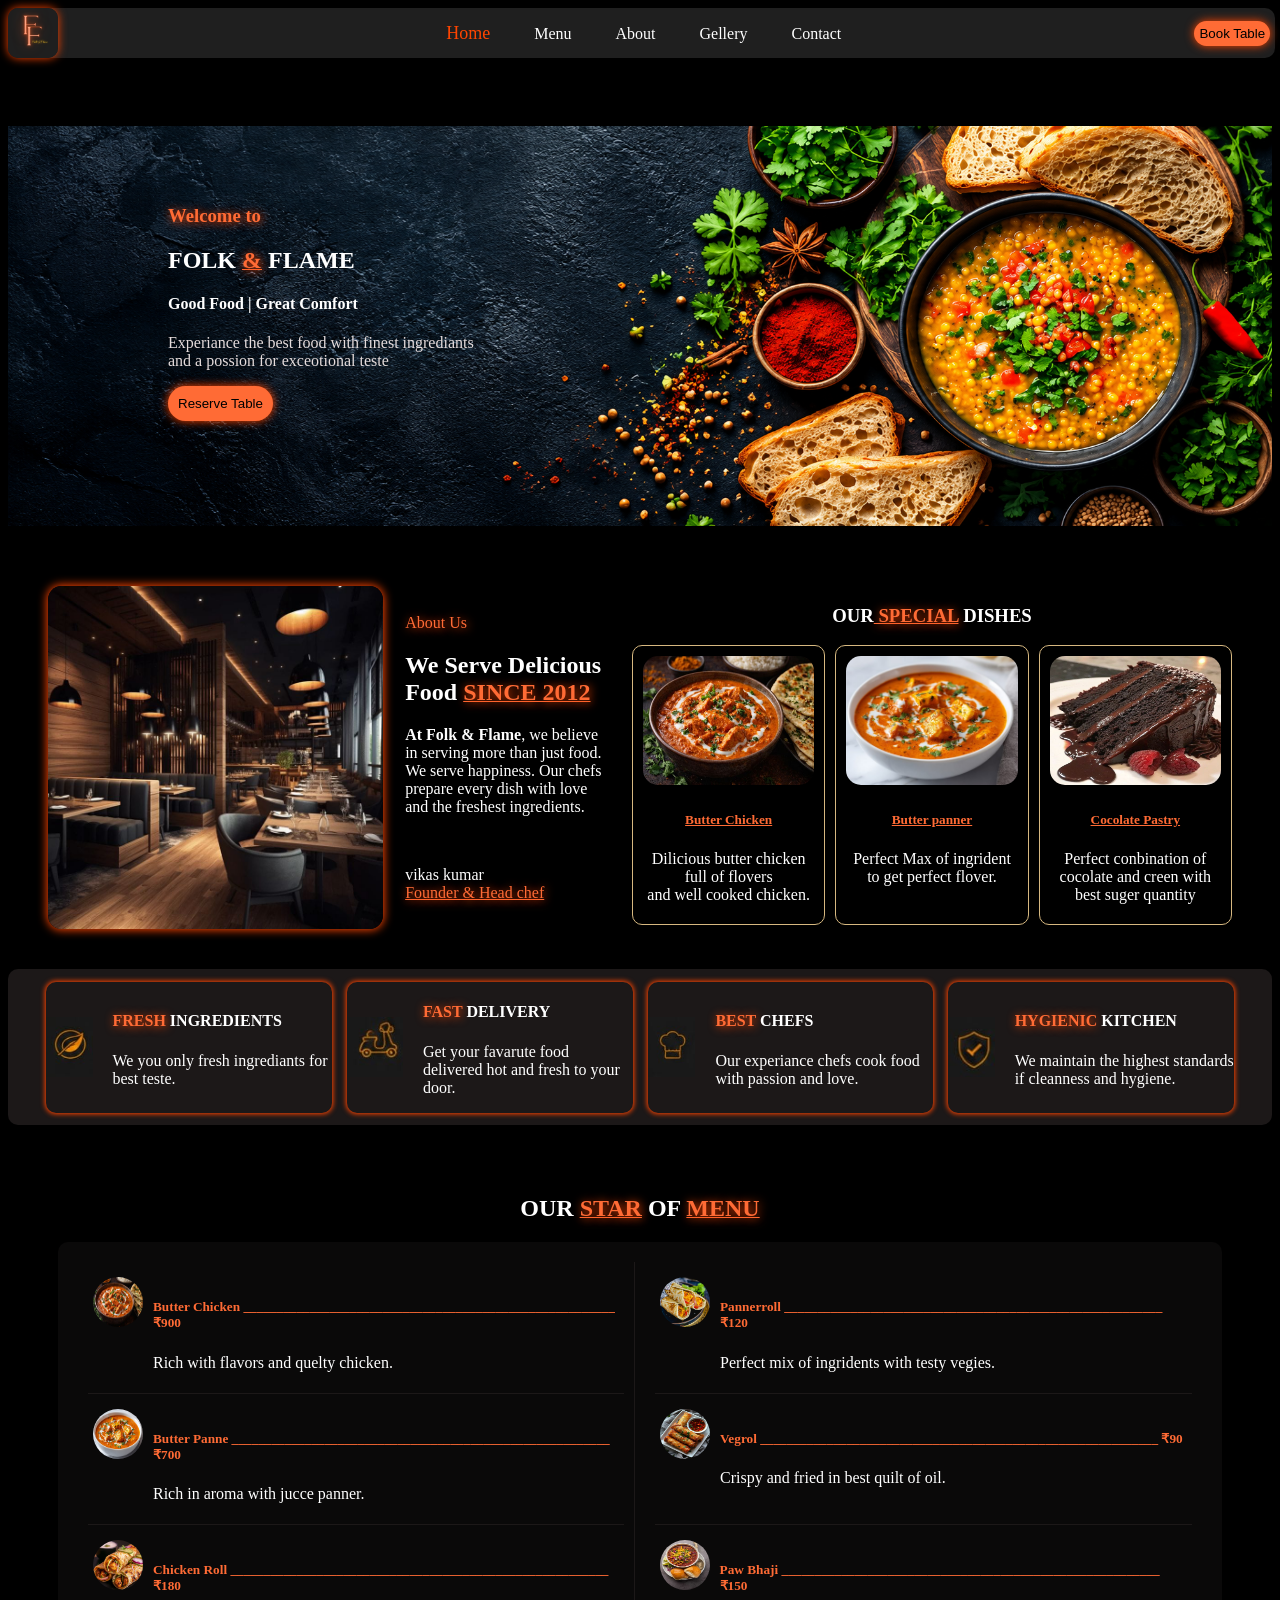
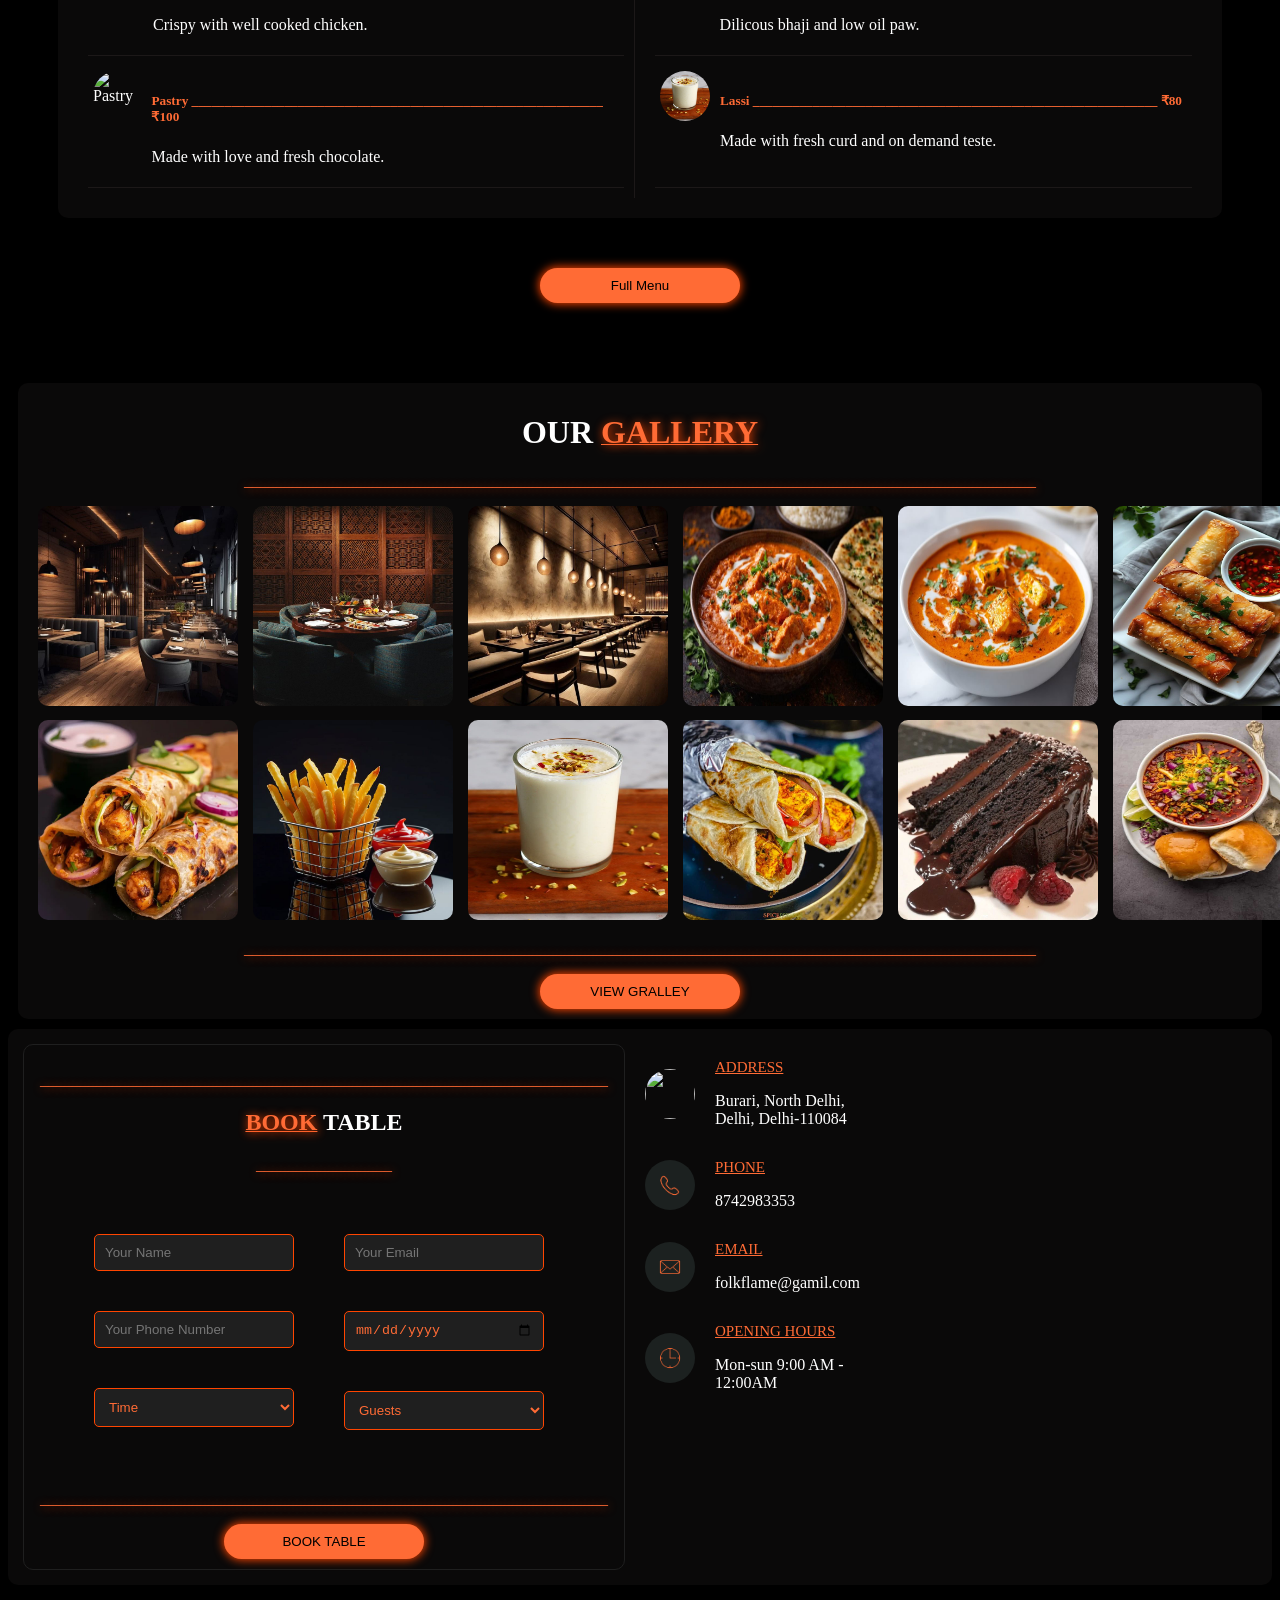
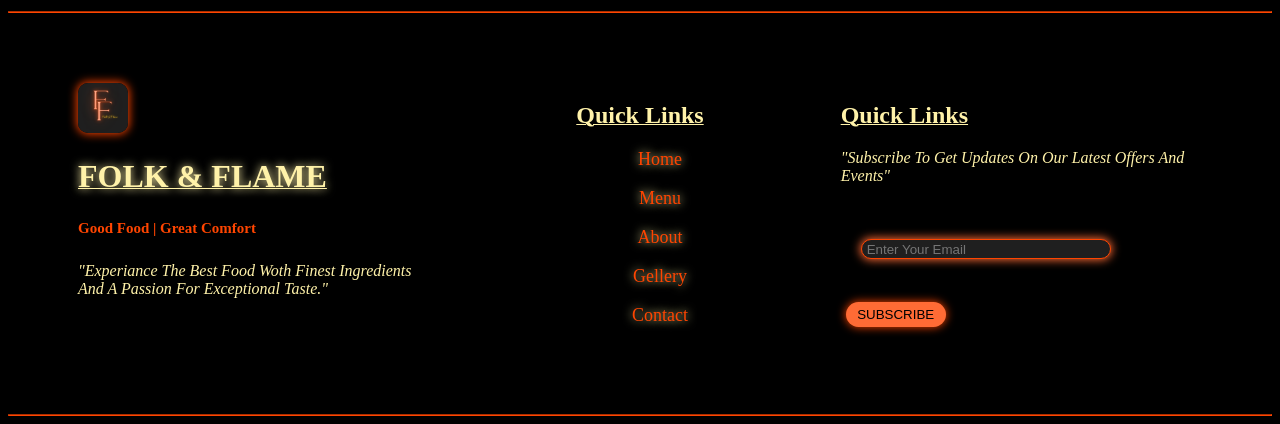
==== index.html @ dd52afdf "Add files via upload" ====
<!doctype html>
<html>
  <head>
    <title>Folk & Flame</title>
    <link rel="icon" href="restlogo.png" />
    <link rel="stylesheet" href="index.css" />
    <meta name="viewport" content="width=device-width, instial-scale=0=1.0" />
  </head>

  <body>
    <!----------------------------------------------------------------header-------------------------------------->
    <header>
      <img src="restlogo.png" alt="restlogo" />

      <nav>
        <a href="index.html" class="home">Home</a>
        <a href="#menu">Menu</a>
        <a href="about.html">About</a>
        <a href="#gellery">Gellery</a>
        <a href="contact.html">Contact</a>
      </nav>

      <a href="contact.html"><button class="headerbtn">Book Table</button></a>
    </header>
    <!------------------------------------------------------------header end----------------------------------------->
    <br />
    <!------------------------------------------------------------banner--------------------------------------------->
    <div class="banner">
      <section id="data">
        <h3 id="line">Welcome to</h3>
        <h1>FOLK <span id="h1">&</span> FLAME</h1>
        <h4>Good Food | Great Comfort</h4>
        <p style="color: rgb(229, 220, 220)">
          Experiance the best food with finest ingrediants <br />and a possion
          for exceotional teste
        </p>

        <a href="contact.html"
          ><button class="sitebtn">Reserve Table</button></a
        >
      </section>
    </div>
    <!-----------------------inline style used in (h3,h1,p)-----banner end--------------------------------------------->

    <!--------------------------------------------------about---------------------------------------------------------->
    <div class="container1">
      <div class="img">
        <img src="restimg.jpeg" alt="resturent image" />
      </div>

      <div class="about">
        <p id="line">About Us</p>
        <h2>
          We Serve Delicious <br />
          Food <span id="h2">SINCE 2012</span>
        </h2>
        <p>
          <b>At Folk & Flame</b>, we believe in serving more than just food. We
          serve happiness. Our chefs prepare every dish with love and the
          freshest ingredients.
        </p>
        <br />

        <p>vikas kumar <br /><span id="h3"> Founder & Head chef</span></p>
      </div>

      <div class="dish0">
        <center>
          <h3>OUR<span id="h3"> SPECIAL</span> DISHES</h3>
        </center>

        <div class="dish">
          <section id="dish">
            <img src="btchicken.jpeg" alt="chicken" />
            <h5><u>Butter Chicken</u></h5>
            <p>
              Dilicious butter chicken full of flovers <br />
              and well cooked chicken.
            </p>
          </section>

          <section id="dish">
            <img src="btpanner.jpeg" alt="panner" />
            <h5><u>Butter panner</u></h5>
            <p>Perfect Max of ingrident to get perfect flover.</p>
          </section>

          <section id="dish">
            <img src="pastry.jpg.jpeg" alt="pastry" />
            <h5><u>Cocolate Pastry</u></h5>
            <p>
              Perfect conbination of cocolate and creen with best suger quantity
            </p>
          </section>
        </div>
      </div>
    </div>
    <!------------------------------------------------------------------about end ----------------------->

    <!----------------------------------------------marketing ---------------------------------------->

    <div class="instant">
      <div class="fresh">
        <img src="fresh.jpeg" alt="fresh ingerdiants" />
        <section id="freshimg">
          <h4><span id="h4">FRESH</span> INGREDIENTS</h4>
          <p>We you only fresh ingrediants for best teste.</p>
        </section>
      </div>

      <div class="fast">
        <img src="fast delivery.jpeg" alt="fast deliver" />
        <section id="fastimg">
          <h4><span id="h4">FAST</span> DELIVERY</h4>
          <p>Get your favarute food delivered hot and fresh to your door.</p>
        </section>
      </div>

      <div class="best">
        <img src="bestchefs.jpeg" alt="best chefs" />
        <section id="bestimg">
          <h4><span id="h4">BEST</span> CHEFS</h4>
          <p>Our experiance chefs cook food with passion and love.</p>
        </section>
      </div>

      <div class="hygien">
        <img src="hygien.jpeg" alt="hygien" />
        <section id="hygien">
          <h4><span id="h4">HYGIENIC</span> KITCHEN</h4>
          <p>We maintain the highest standards if cleanness and hygiene.</p>
        </section>
      </div>
    </div>
    <!-----------------------------inline style(h4)------marketing end---------------------------->

    <!----------------------------------------------menu-------------------------------------------->
    <center>
      <h2 id="menu">
        OUR <span id="h2">STAR</span> OF <span id="h2">MENU</span>
      </h2>
    </center>
    <div class="menu">
      <div class="menu1">
        <div class="card1">
          <img src="btchicken.jpeg" alt="butter chicken" />
          <section id="chickenimg">
            <h5>
              Butter Chicken
              ________________________________________________________
              &#8377;900
            </h5>
            <p>Rich with flavors and quelty chicken.</p>
          </section>
        </div>

        <div class="card1">
          <img src="btpanner.jpeg" alt="butter panner" />
          <section id="pannerimg">
            <h5>
              Butter Panne
              _________________________________________________________
              &#8377;700
            </h5>
            <p>Rich in aroma with jucce panner.</p>
          </section>
        </div>

        <div class="card1">
          <img src="chickenroll.jpeg" alt="Chicken Roll" />
          <section id="rollimg">
            <h5>
              Chicken Roll
              _________________________________________________________
              &#8377;180
            </h5>
            <p>Crispy with well cooked chicken.</p>
          </section>
        </div>

        <div class="card1">
          <img src="pastry.jpg" alt="Pastry" />
          <section id="pastryimg">
            <h5>
              Pastry
              ______________________________________________________________
              &#8377;100
            </h5>
            <p>Made with love and fresh chocolate.</p>
          </section>
        </div>
      </div>

      <div class="menu2">
        <div class="card1">
          <img src="pannerroll.jpeg" alt="panner" />
          <section id="pannerrollimg">
            <h5>
              Pannerroll
              _________________________________________________________
              &#8377;120
            </h5>
            <p>Perfect mix of ingridents with testy vegies.</p>
          </section>
        </div>

        <div class="card1">
          <img src="vegroll.jpeg" alt="vegroll" />
          <section id="regrollimg">
            <h5>
              Vegrol
              ____________________________________________________________
              &#8377;90
            </h5>
            <p>Crispy and fried in best quilt of oil.</p>
          </section>
        </div>

        <div class="card1">
          <img src="paw (1).jpeg" alt="paaw" />
          <section id="pawimg">
            <h5>
              Paw Bhaji
              _________________________________________________________
              &#8377;150
            </h5>
            <p>Dilicous bhaji and low oil paw.</p>
          </section>
        </div>

        <div class="card1">
          <img src="lassi.jpeg" alt="lassi" />
          <section id="lassiimg">
            <h5>
              Lassi
              _____________________________________________________________
              &#8377;80
            </h5>
            <p>Made with fresh curd and on demand teste.</p>
          </section>
        </div>
      </div>
    </div>
    <center>
      <button class="menubtn">Full Menu</button>
    </center>

    <!------------------------------------inline css (h2)-----------menu end-------------------------------------->

    <!-----------------------------------------------------------gallery------------------------------------------>

    <div class="gallery" id="gellery">
      <center>
        <h1>OUR <span id="h1">GALLERY</span></h1>
        <p id="line">
          ___________________________________________________________________________________________________
        </p>
      </center>

      <div class="gallery1">
        <div class="item">
          <img src="restimg.jpeg" alt="" />
        </div>

        <div class="item">
          <img src="rest2.jpeg" alt="" />
        </div>

        <div class="item">
          <img src="rest3.jpeg" alt="" />
        </div>

        <div class="item">
          <img src="btchicken.jpeg" alt="" />
        </div>

        <div class="item">
          <img src="btpanner.jpeg" alt="" />
        </div>

        <div class="item">
          <img src="vegroll.jpeg" alt="" />
        </div>
      </div>

      <div class="gallery2">
        <div class="item">
          <img src="chickenroll.jpeg" alt="" />
        </div>

        <div class="item">
          <img src="fries.jpeg" alt="" />
        </div>

        <div class="item">
          <img src="lassi.jpeg" alt="" />
        </div>

        <div class="item">
          <img src="pannerroll.jpeg" alt="" />
        </div>

        <div class="item">
          <img src="pastry.jpg.jpeg" alt="" />
        </div>

        <div class="item">
          <img src="paw (1).jpeg" alt="" />
        </div>
      </div>

      <center>
        <p id="line">
          ___________________________________________________________________________________________________
        </p>
        <button class="menubtn">VIEW GRALLEY</button>
      </center>
    </div>

    <!----------------------------------------------------------------------------gallery------------------------------------------------->

    <!-----------------------------------------------------------------------contact------------------------------------------------------>
    <div class="contactus">
      <div class="tabletext">
        <center>
          <p id="line">
            _______________________________________________________________________
          </p>
          <h2><span id="h2">BOOK</span> TABLE</h2>
          <p id="line">_________________</p>
        </center>

        <div class="table">
          <section id="table1">
            <form id="form1">
              <input type="text" placeholder="Your Name" /><br />
              <input type="number" placeholder="Your Phone Number" /><br />
              <select name="time" id="time">
                <option value="time" selected disabled>Time</option>
                <option value="9:00PM - 12:00PM">9:00PM - 12:00PM</option>
                <option value="12:00PM - 3:00PM">12:00PM - 3:00PM</option>
                <option value="3:00PM - 6:00PM">3:00PM - 6:00PM</option>
                <option value="6:00PM - 9:00PM">6:00PM - 9:00PM</option>
                <option value="9:00PM - 12:00AM">9:00PM - 12:00AM</option>
              </select>
            </form>
          </section>

          <section id="table1">
            <form id="form1">
              <input type="email" placeholder="Your Email" />
              <input type="date" placeholder="Date" />
              <select name="guests" id="guest">
                <option value="guest" selected disabled>Guests</option>
                <option value="1">1</option>
                <option value="2">2</option>
                <option value="3">3</option>
                <option value="4">4</option>
                <option value="+4">+4</option>
              </select>
            </form>
          </section>
          <br />
        </div>

        <center>
          <p id="line">
            _______________________________________________________________________
          </p>
          <button class="menubtn" type="submit">BOOK TABLE</button>
        </center>
      </div>

      <div class="info">
        <div class="address">
          <img src="location.png" alt="" />
          <section id="info1">
            <p id="infohead">ADDRESS</p>
            <p>Burari, North Delhi, Delhi, Delhi-110084</p>
          </section>
        </div>

        <div class="address">
          <img src="phone.png" alt="" />
          <section id="info1">
            <p id="infohead">PHONE</p>
            <p>8742983353</p>
          </section>
        </div>

        <div class="address">
          <img src="email.png" alt="" />
          <section id="info1">
            <p id="infohead">EMAIL</p>
            <p>folkflame@gamil.com</p>
          </section>
        </div>

        <div class="address">
          <img src="time.png" alt="" />
          <section id="info1">
            <p id="infohead">OPENING HOURS</p>
            <p>Mon-sun 9:00 AM - 12:00AM</p>
          </section>
        </div>
      </div>

      <div class="location">
        <iframe
          src="https://www.google.com/maps/embed?pb=!1m10!1m8!1m3!1d1748.803323670538!2d77.1906466!3d28.761159!3m2!1i1024!2i768!4f13.1!5e0!3m2!1sen!2sin!4v1783976717870!5m2!1sen!2sin"
          width="600"
          height="450"
          style="border: 0"
          allowfullscreen=""
          loading="lazy"
          referrerpolicy="strict-origin-when-cross-origin"
        >
        </iframe>
      </div>
    </div>
    <br />
    <hr id="line" />

    <div class="footer">
      <div class="footerbox">
        <img src="restlogo.png" alt="" />
        <h1>folk & flame</h1>
        <h5>Good Food | Great Comfort</h5>
        <p>
          "experiance the best food woth finest ingredients and a passion for
          exceptional taste."
        </p>
      </div>
      <div class="footercentre">
        <h2>quick links</h2>
        <nav>
          <a href="resthome.html" class="fhome">Home</a><br /><br />
          <a href="#menu">Menu</a><br /><br />
          <a href="about.html">About</a><br /><br />
          <a href="#gellery">Gellery</a><br /><br />
          <a href="contact.html">Contact</a><br /><br />
        </nav>
      </div>

      <div class="footerbox">
        <h2>quick links</h2>
        <p>"Subscribe to get updates on our latest offers and events"</p>
        <br />
        <input type="email" placeholder="enter your email" /><br /><br />
        <button type="submit">subscribe</button>
      </div>
    </div>
    <hr id="line" />
  </body>
</html>
---- index.css ----
* {
  box-sizing: border-box;
}

body {
  background-color: black;
  color: wheat;
}

/*=====================================================================================================
     HEADER
     ======================================================================================================*/
header {
  background-color: #1f1f1f;
  display: flex;
  gap: 10px;
  justify-content: space-between;
  align-items: center;
  position: fixed;
  width: 99%;
  border-radius: 10px;
}
header img {
  width: 50px;
  height: 50px;
  border-radius: 10px;
  box-shadow: 0px 0px 10px orangered;
}
nav a {
  color: white;
  text-decoration: none;
  margin-left: 40px;
}
.home {
  color: orangered;
  font-size: 18px;
}
nav a:hover {
  color: #ff6b35;
  text-decoration: underline;
}
.headerbtn {
  background-color: #ff6b35;
  margin: 5px;
  padding: 5px;
  border-radius: 40px;
  border: none;
  box-shadow: 0px 0px 10px orangered;
  transition-property: all;
  transition-duration: 0.5s;
}

.headerbtn:hover {
  background-color: #ff8e65;
  scale: 1.05;
}

/*=====================================================================================================
     BANNER
     ======================================================================================================*/
.banner {
  background-image: url(banneredit.png);
  background-size: cover;
  background-position: center;
  background-repeat: no-repeat;

  background-color: black;
  height: 400px;
}
#data {
  margin: 100px;
  padding: 60px;
}
.sitebtn {
  background-color: #ff6b35;
  border-radius: 20px;
  padding: 10px;
  border: none;
  box-shadow: 0px 0px 10px orangered;
  transition-property: all;
  transition-duration: 0.5s;
}
.sitebtn:hover {
  background-color: #ff8e65;
  text-decoration-line: underline;
  scale: 1.05;
}

/*=====================================================================================================
     ABOUT
     ======================================================================================================*/
.container1 {
  display: flex;
  gap: 10px;
  padding: 20px;
  margin: 20px;
  margin-top: 40px;
}
.img img {
  height: 100%;
  width: 100%;
  border-radius: 4%;
  box-shadow: 0px 0px 10px 1px orangered;
}

.dish {
  display: flex;
  gap: 10px;
}
#dish {
  border-radius: 10px;
  width: 280px;
  height: 280px;
  border: 1px solid rgb(214, 184, 128);
  padding: 10px;
  text-align: center;
  transition-property: all;
  transition-duration: 0.5s;
}
#dish:hover {
  scale: 1.05;
  box-shadow: 0px 0px 10px 5px orangered;
  cursor: pointer;
}
#dish img {
  width: 100%;
  height: 50%;
  border-radius: 15px;
}
.about {
  width: 40%;
  height: 40%;
  padding: 1%;
}
.dish0 {
  width: 600px;
}

/*=====================================================================================================
     FACTS
     ======================================================================================================*/
.instant {
  display: grid;
  grid-template-columns: repeat(4, 1fr);
  gap: 15px;

  background-color: #1c1818;
  padding: 1%;
  padding-left: 3%;
  padding-right: 3%;
  border-radius: 10px;
}
.instant img {
  width: 60px;
  height: 60px;
}
.fresh,
.fast,
.best,
.hygien {
  display: flex;
  gap: 20px;
  align-items: center;
  box-shadow: 0px 0px 5px 1px orangered;
  border-radius: 10px;
  transition-property: all;
  transition-duration: 0.5s;
}

.fresh:hover {
  box-shadow: 0px 0px 5px 1px rgb(255, 30, 0);
}
.fast:hover {
  box-shadow: 0px 0px 5px 1px rgb(255, 30, 0);
}
.best:hover {
  box-shadow: 0px 0px 5px 1px rgb(255, 30, 0);
}
.hygien:hover {
  box-shadow: 0px 0px 5px 1px rgb(255, 30, 0);
}

/*=====================================================================================================
     MENU
     ======================================================================================================*/
.menu {
  display: grid;
  grid-template-columns: repeat(2, 1fr);
  gap: 10px;
  background-color: rgb(10, 9, 9);

  margin: 50px;
  padding: 20px;
  border-radius: 10px;
  margin-top: 10px;
}
.menu1 {
  display: grid;
  grid-template-rows: repeat(4, 1fr);
  gap: 10px;
  border-right: 1px solid #1c1818;
  padding: 10px;
}
.menu2 {
  display: grid;
  grid-template-rows: repeat(4, 1fr);
  gap: 10px;
  padding: 10px;
}
.menu img {
  width: 50px;
  height: 50px;
  border-radius: 50%;
}
.card1 {
  display: flex;
  gap: 10px;
  border-bottom: 1px solid #1c1818;
  padding: 5px;
  transition-property: all;
  transition-duration: 0.5s;
}
.card1:hover {
  box-shadow: 0px 0px 5px 1px orangered;
  border-radius: 10px;
  transform: scale(1.02);
}

h5 {
  color: #ff6b35;
}
#menu {
  margin-top: 70px;
}
.menubtn {
  background-color: #ff6b35;
  border-radius: 20px;
  padding: 10px;
  border: none;
  width: 200px;
  box-shadow: 0px 0px 10px 1px orangered;
  transition-property: all;
  transition-duration: 0.5s;
}
.menubtn:hover {
  background-color: #ff8e65;
  text-decoration-line: underline;
  scale: 1.05;
}

/*=====================================================================================================
     Gallery
     ======================================================================================================*/

.gallery {
  align-items: center;
  margin: 10px;
  padding: 10px;
  background-color: rgb(10, 9, 9);
  margin-top: 80px;

  border-radius: 10px;
}

.gallery1 {
  display: grid;
  grid-template-columns: repeat(12, 1fr);
  margin: 10px;
  gap: 15px;
}
.gallery2 {
  display: grid;
  grid-template-columns: repeat(12, 1fr);
  margin: 10px;
  gap: 15px;
}

.item img {
  width: 200px;
  height: 200px;
  border-radius: 10px;
  transition-property: all;
  transition-duration: 0.5s;
}
.item img:hover {
  box-shadow: 0px 0px 10px 1px orangered;
  scale: 1.05;
  border-radius: 10px;
}

/*=====================================================================================================
     CONTACT
     ======================================================================================================*/

.contactus {
  display: grid;
  grid-template-columns: repeat(3, 1fr);
  background-color: rgb(10, 9, 9);

  gap: 10px;
  border-radius: 10px;
  padding: 10px;
}

.tabletext {
  align-items: center;
  border: 1px solid #1f1f1f;
  border-radius: 10px;
  margin: 5px;
  padding: 10px;
}

.table {
  display: flex;
  gap: 10px;
  padding: 20px;
  margin: 20px;
}
.tabletext:hover {
  box-shadow: 0px 0px 5px 1px orangered;
}

input {
  color: #ff6b35;
  padding: 10px;
  margin: 20px;
  width: 200px;
  border-radius: 5px;
  border: 1px solid orangered;
  background-color: #1f1f1f;
}
input:hover {
  box-shadow: 0px 0px 5px 1px gold;
}
select {
  color: #ff6b35;
  padding: 10px;
  margin: 20px;
  width: 200px;
  border-radius: 5px;
  border: 1px solid orangered;
  background-color: #1f1f1f;
}
select:hover {
  box-shadow: 0px 0px 5px 1px gold;
}

.info {
  padding: 5px;
  border-radius: 10px;
  height: 75%;
}
.info:hover {
  box-shadow: 0px 0px 5px 1px orangered;
}
.address {
  display: flex;
  align-items: center;
  gap: 20px;
}
.address img {
  width: 50px;
  height: 50px;
  border-radius: 200%;
}

iframe {
  width: 400px;
  height: 400px;
  border-radius: 10px;
}
iframe:hover {
  box-shadow: 0px 0px 5px 1px orangered;
}
#infohead {
  color: #ff6b35;
  font-size: 15px;
  text-decoration: underline;
}

/*footer*/

body {
  background-color: black;
  color: white;
}
.footer {
  display: grid;
  grid-template-columns: repeat(3, 1fr);
  padding: 10px;
  margin: 50px;
}
.footerbox {
  padding: 10px;
}
.footercentre {
  padding: 10px;
  text-align: center;
}
.footer img {
  width: 50px;
  height: 50px;
  border-radius: 10px;
  box-shadow: 0px 0px 10px 1px orangered;
}

.footer h1 {
  color: rgb(255, 242, 169);
  text-decoration-line: underline;
  text-decoration-thickness: 0.5px;
  text-transform: uppercase;
  text-shadow: 0px 0px 10px rgb(255, 242, 169);
}
.footer h2 {
  color: rgb(255, 242, 169);
  text-transform: capitalize;
  text-decoration-line: underline;
  text-decoration-thickness: 0.5px;
  text-decoration-color: rgb(255, 242, 169);
}
.footer h5 {
  color: orangered;
  font-size: 15px;
}
.footer a {
  color: orangered;
  text-shadow: 0px 0px 10px rgb(255, 242, 169);
  text-decoration: none;
  text-transform: capitalize;
  font-size: 18px;
}
.footer a:hover {
  color: rgb(255, 242, 169);
  text-decoration-line: underline;
  text-decoration-thickness: 0.5px;
}
.fhome {
  color: rgb(255, 242, 169);
  text-decoration-line: underline;
  text-decoration-thickness: 0.5px;
  text-shadow: 0px 0px 10px rgb(255, 242, 169);
}

.footerbox p {
  font-style: italic;
  color: rgb(255, 242, 169);
  text-transform: capitalize;
}
.footerbox button {
  text-transform: uppercase;
  padding: 10px;
  background-color: #ff6b35;
  margin: 5px;
  padding: 5px;
  border-radius: 40px;
  border: none;
  box-shadow: 0px 0px 10px orangered;
  width: 100px;
  text-align: center;
  transition-property: all;
  transition-duration: 0.5s;
}
.footerbox button:hover {
  background-color: #ff8e65;
  scale: 1.05;
  text-decoration-line: underline;
  text-decoration-thickness: 0.5px;
  cursor: pointer;
}
.footer input {
  width: 250px;
  border-radius: 10px;
  padding: 5px;
  color: orangered;
  border: 1px solid orangered;
  background-color: #1f1f1f;
  height: 20px;
  text-transform: capitalize;
  box-shadow: 0px 0px 10px 1px #ff6b35;
}

/* ================extracted css from inline css ===============*/
#h1,
#h2,
#h3,
#h4,
#line {
  color: #ff6b35;
  text-shadow: 1px 1px 10px orangered;
  border-color: orangered;
}
#h1,
#h2,
#h3 {
  text-decoration-line: underline;
  text-decoration-thickness: 0.5px;
}

/*=================== mediaquary ===============================*/
@media (max-width: 1024px) {
}

@media (max-width: 769px) {
  header {
    flex-wrap: wrap;
    width: auto;
  }
  .banner {
    background-image: url(banner.jpg);
    background-size: cover;
    background-repeat: no-repeat;
  }
  .container1 {
    flex-wrap: wrap;
    width: auto;
  }
  .instant {
    grid-template-columns: repeat(2, 1fr);
    width: auto;
  }
  .menu {
    grid-template-columns: repeat(1, 1fr);
    width: auto;
  }
}
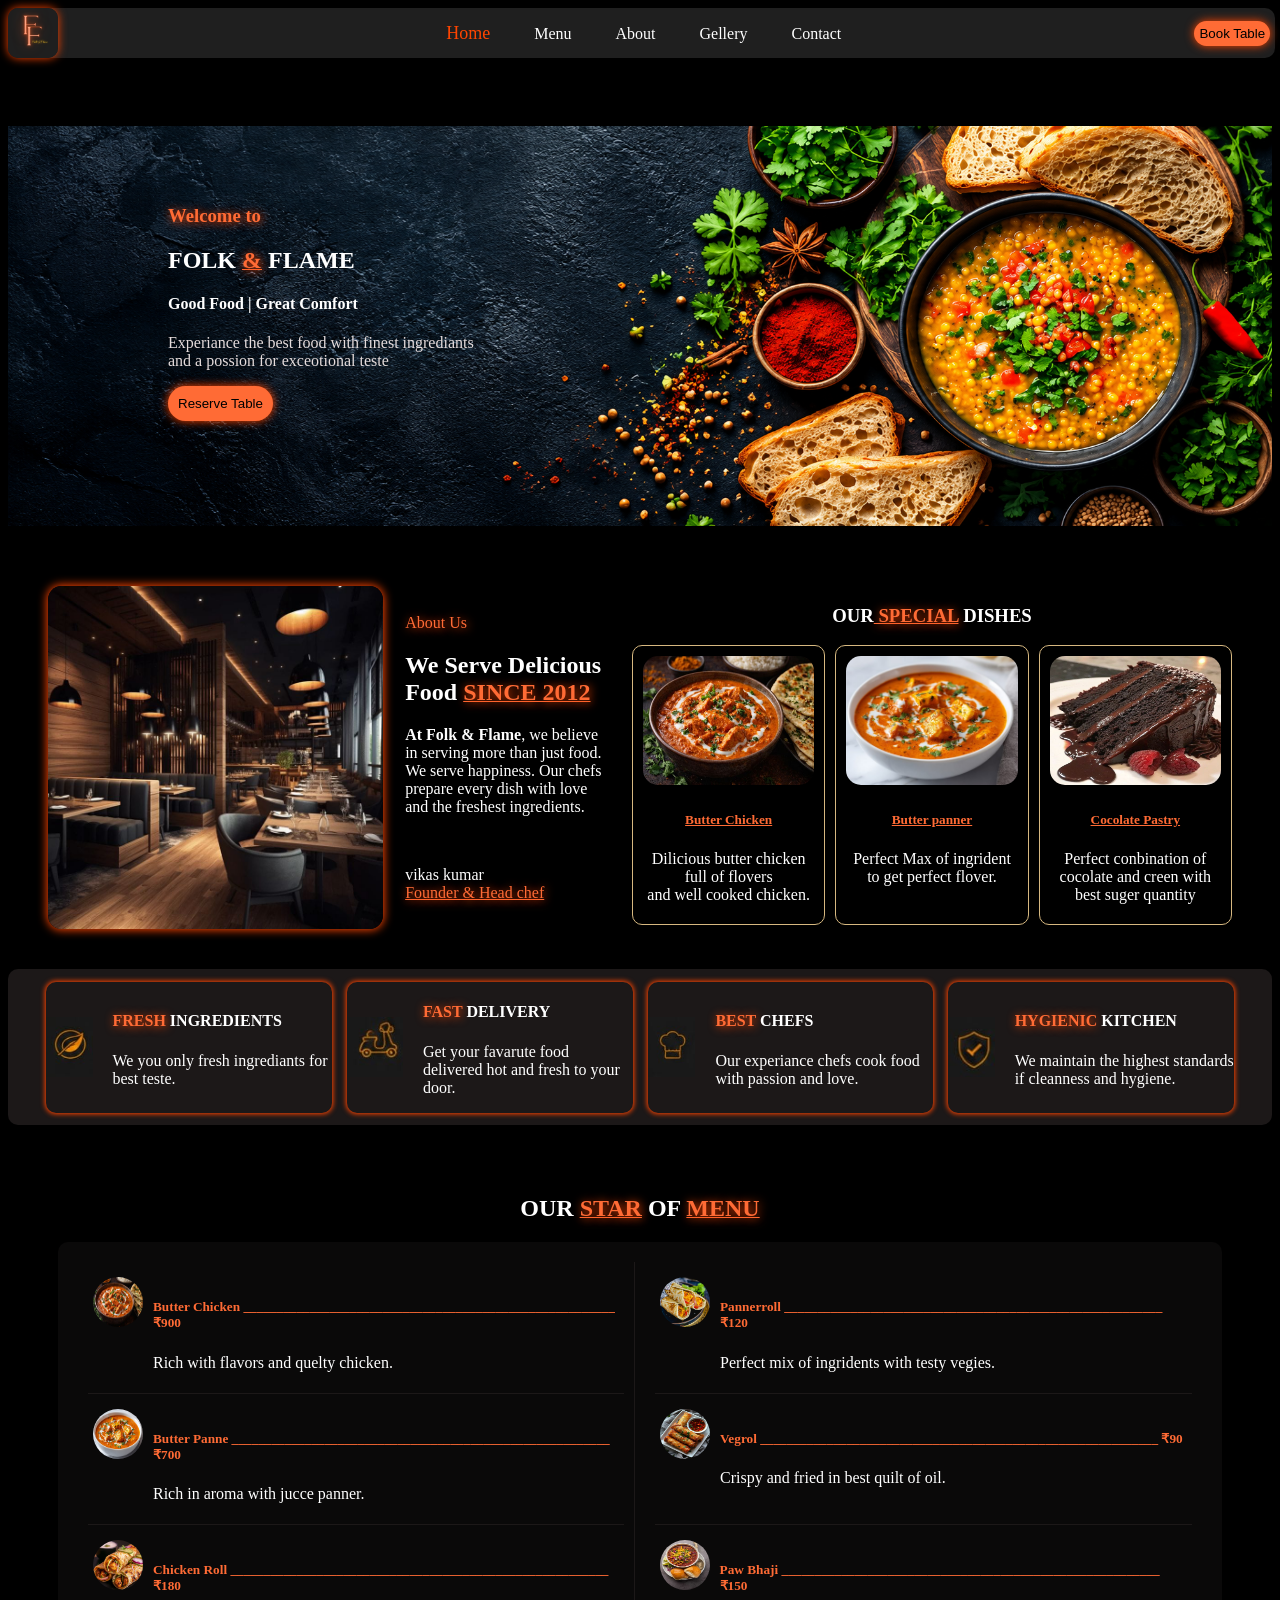
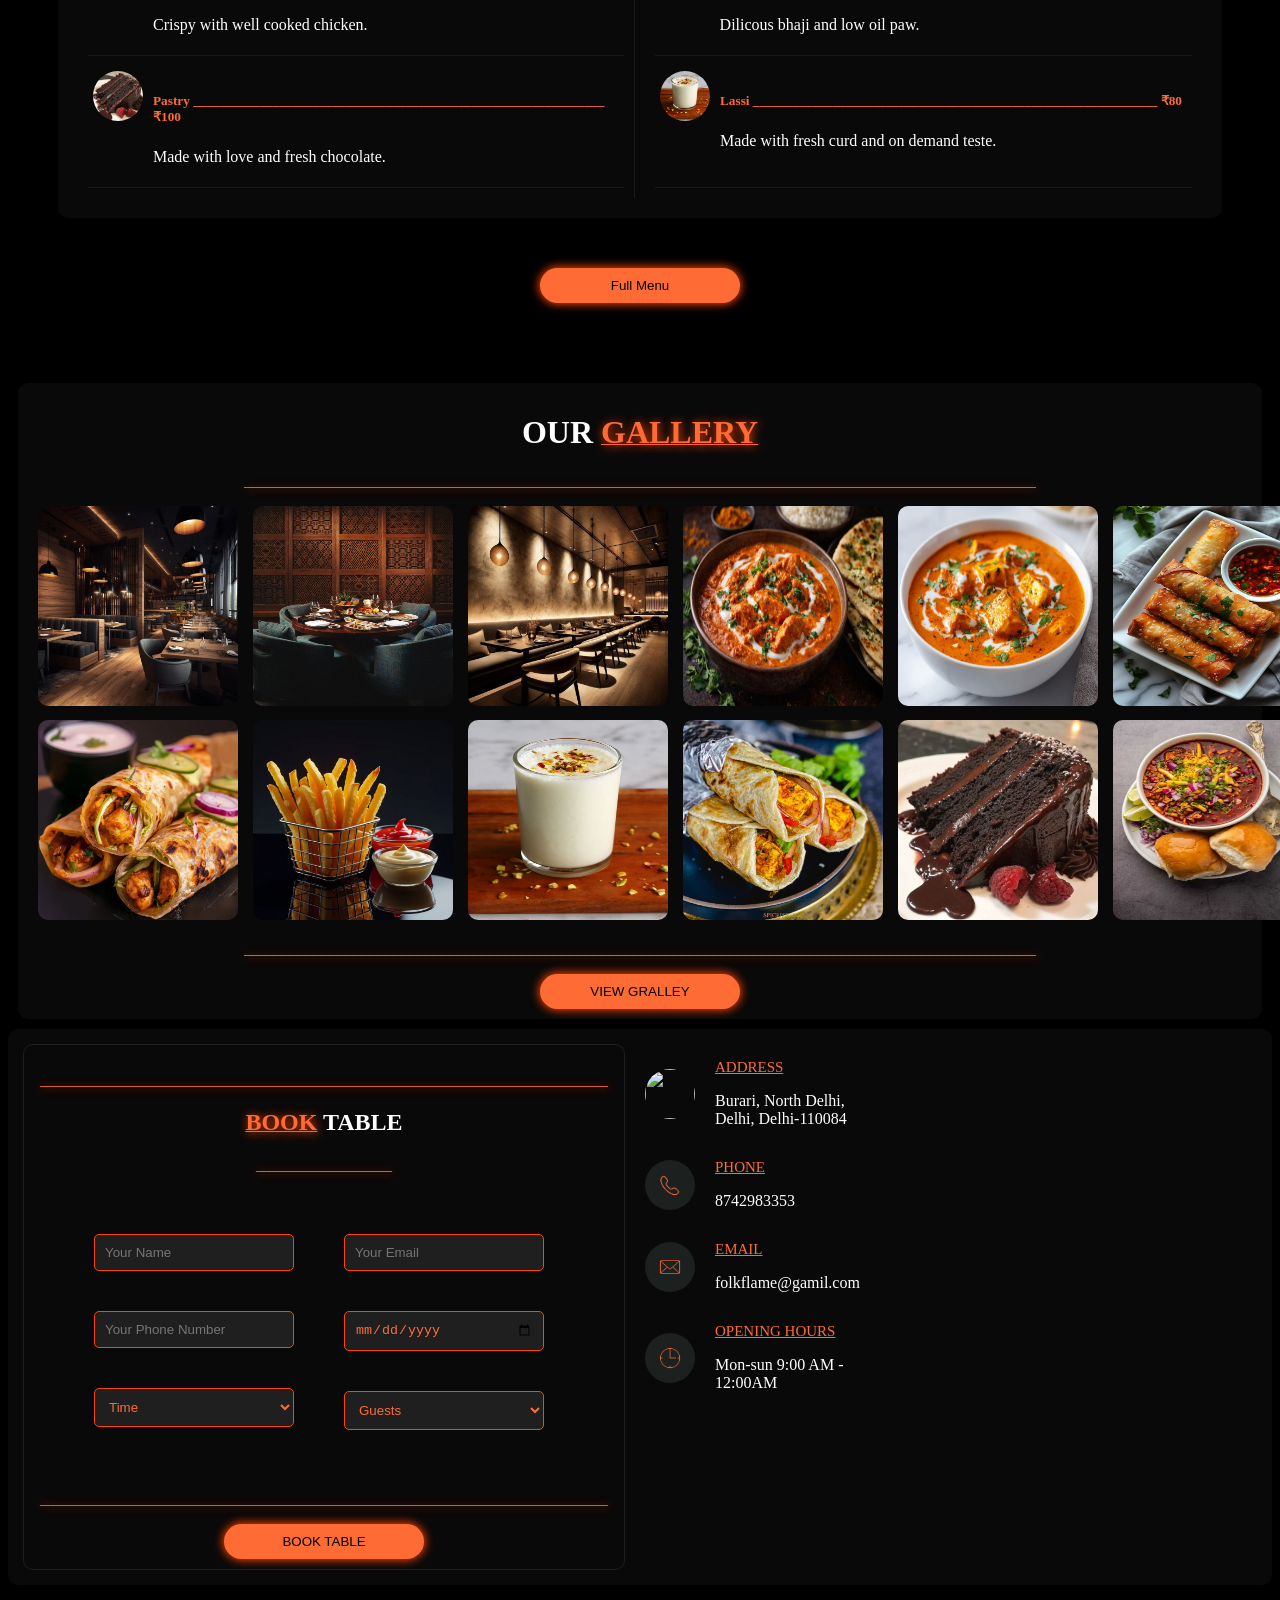
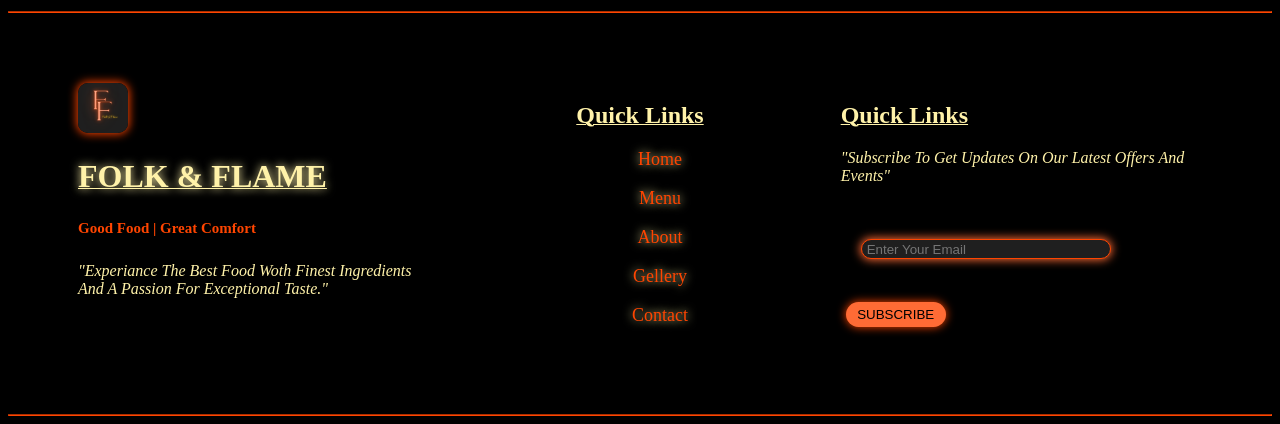
==== commit 0d67a6a5: "Update print statement from 'Hello' to 'Goodbye'" ====
--- a/index.html
+++ b/index.html
@@ -179,7 +179,7 @@
         </div>
 
         <div class="card1">
-          <img src="pastry.jpg" alt="Pastry" />
+          <img src="pastry.jpg.jpeg" alt="Pastry" />
           <section id="pastryimg">
             <h5>
               Pastry
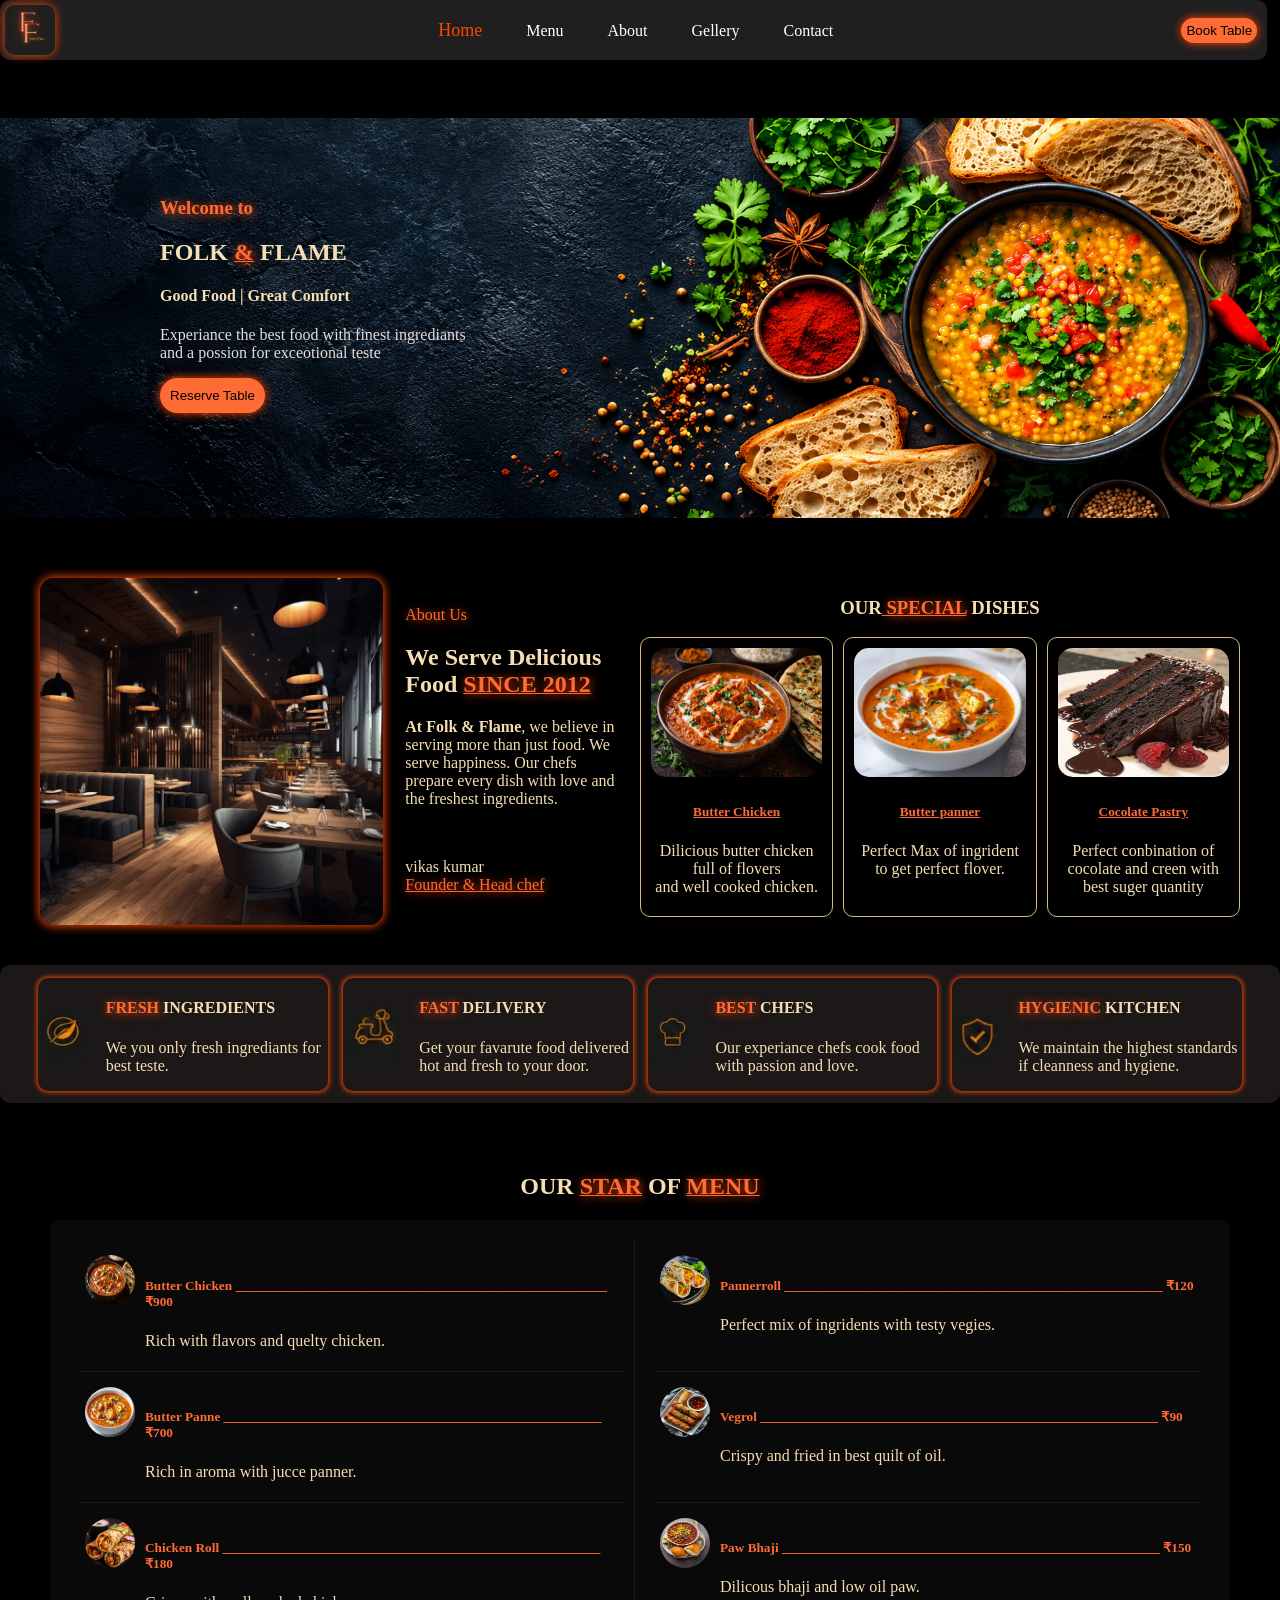
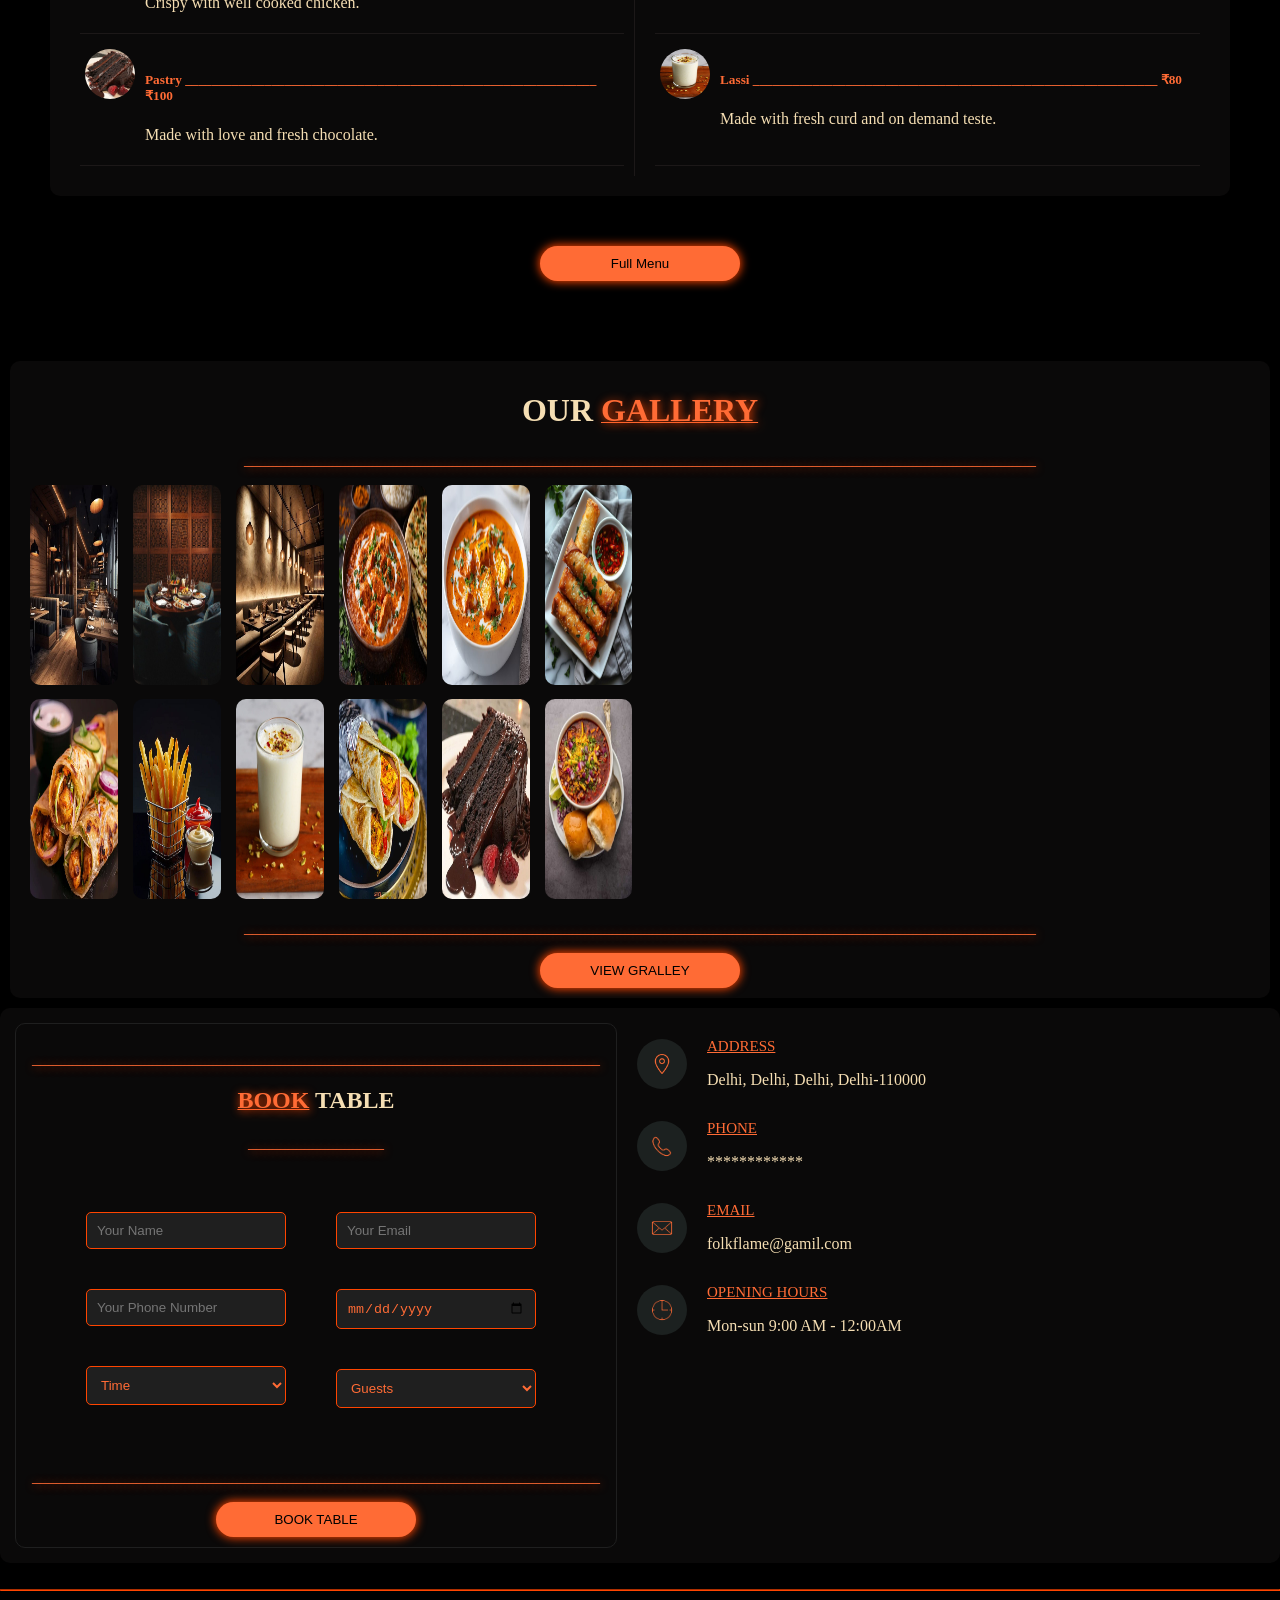
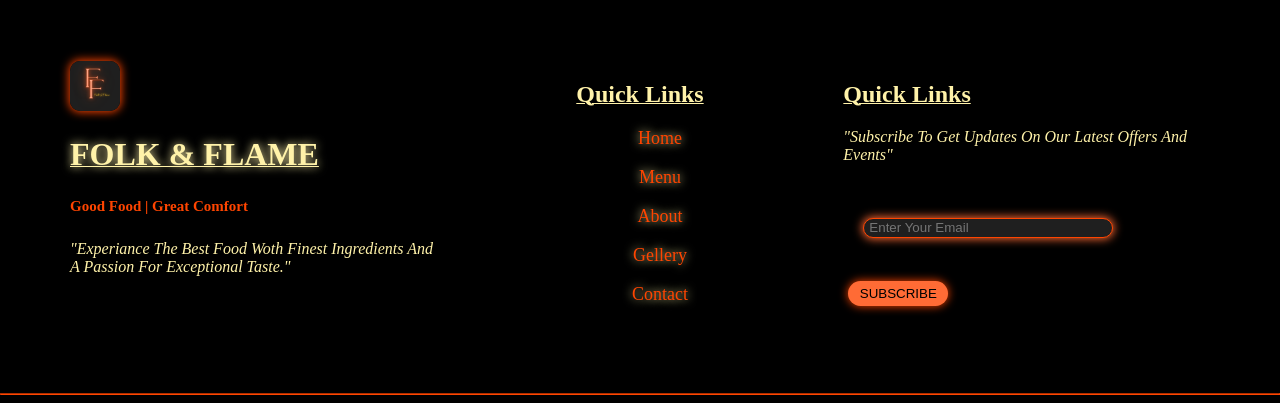
==== commit b408447d: "Update index.html" ====
--- a/index.html
+++ b/index.html
@@ -373,10 +373,10 @@
 
       <div class="info">
         <div class="address">
-          <img src="location.png" alt="" />
+          <img src="location.jpg" alt="" />
           <section id="info1">
             <p id="infohead">ADDRESS</p>
-            <p>Burari, North Delhi, Delhi, Delhi-110084</p>
+            <p>Delhi, Delhi, Delhi, Delhi-110000</p>
           </section>
         </div>
 
@@ -384,7 +384,7 @@
           <img src="phone.png" alt="" />
           <section id="info1">
             <p id="infohead">PHONE</p>
-            <p>8742983353</p>
+            <p>************</p>
           </section>
         </div>
 
--- a/index.css
+++ b/index.css
@@ -5,6 +5,7 @@
 body {
   background-color: black;
   color: wheat;
+  margin: 0;
 }
 
 /*=====================================================================================================
@@ -17,8 +18,12 @@
   justify-content: space-between;
   align-items: center;
   position: fixed;
+  top: 0;
+  left: 0;
   width: 99%;
   border-radius: 10px;
+  padding: 5px;
+  z-index: 100;
 }
 header img {
   width: 50px;
@@ -134,6 +139,7 @@
 }
 .dish0 {
   width: 600px;
+  max-width: 100%;
 }
 
 /*=====================================================================================================
@@ -278,6 +284,7 @@
 .item img {
   width: 200px;
   height: 200px;
+  max-width: 100%;
   border-radius: 10px;
   transition-property: all;
   transition-duration: 0.5s;
@@ -367,6 +374,7 @@
 iframe {
   width: 400px;
   height: 400px;
+  max-width: 100%;
   border-radius: 10px;
 }
 iframe:hover {
@@ -380,10 +388,6 @@
 
 /*footer*/
 
-body {
-  background-color: black;
-  color: white;
-}
 .footer {
   display: grid;
   grid-template-columns: repeat(3, 1fr);
@@ -496,30 +500,176 @@
   text-decoration-thickness: 0.5px;
 }
 
-/*=================== mediaquary ===============================*/
-@media (max-width: 1024px) {
-}
-
-@media (max-width: 769px) {
+/*=====================================================================================================
+   RESPONSIVE BREAKPOINTS (desktop-first: base styles above are the original
+   laptop/desktop design; these override downward for smaller screens)
+   ======================================================================================================*/
+
+/* Tablets (<= 992px) */
+@media (max-width: 992px) {
   header {
     flex-wrap: wrap;
-    width: auto;
+    padding: 8px;
+  }
+  nav a {
+    margin-left: 20px;
+    font-size: 15px;
+  }
+  .banner {
+    height: 320px;
+  }
+  #data {
+    margin: 40px;
+    padding: 30px;
+  }
+  .container1 {
+    flex-wrap: wrap;
+    margin-top: 30px;
+  }
+  .dish {
+    flex-wrap: wrap;
+  }
+  .instant {
+    grid-template-columns: repeat(2, 1fr);
+  }
+  .menu {
+    margin: 30px;
+  }
+  .gallery1,
+  .gallery2 {
+    grid-template-columns: repeat(8, 1fr);
+  }
+  .contactus {
+    grid-template-columns: repeat(2, 1fr);
+  }
+  .footer {
+    grid-template-columns: repeat(2, 1fr);
+    margin: 30px;
+  }
+}
+
+/* Phones (<= 600px) */
+@media (max-width: 600px) {
+  header {
+    width: 100%;
+    border-radius: 0;
+    left: 0;
+  }
+  nav a {
+    margin-left: 0;
+    font-size: 14px;
+  }
+  nav {
+    display: flex;
+    flex-wrap: wrap;
+    gap: 8px;
+  }
+  .home {
+    font-size: 16px;
   }
   .banner {
     background-image: url(banner.jpg);
-    background-size: cover;
-    background-repeat: no-repeat;
+    height: 260px;
+    margin-top: 110px;
+  }
+  #data {
+    margin: 15px;
+    padding: 15px;
   }
   .container1 {
     flex-wrap: wrap;
-    width: auto;
+    padding: 15px;
+    margin: 15px;
+  }
+  .dish {
+    flex-wrap: wrap;
+    justify-content: center;
+  }
+  #dish {
+    width: 100%;
+    max-width: 280px;
+    height: auto;
+    margin: 0 auto;
+  }
+  .about {
+    width: 100%;
+    height: auto;
+    padding: 3%;
   }
   .instant {
-    grid-template-columns: repeat(2, 1fr);
-    width: auto;
+    grid-template-columns: 1fr;
+    padding: 4%;
+  }
+  .fresh,
+  .fast,
+  .best,
+  .hygien {
+    flex-wrap: wrap;
+    padding: 10px;
   }
   .menu {
-    grid-template-columns: repeat(1, 1fr);
-    width: auto;
-  }
-}
+    grid-template-columns: 1fr;
+    margin: 15px;
+    padding: 15px;
+  }
+  .menu1 {
+    border-right: none;
+    border-bottom: 1px solid #1c1818;
+  }
+  #menu {
+    margin-top: 30px;
+  }
+  .menubtn {
+    width: 100%;
+    max-width: 200px;
+  }
+  .gallery {
+    margin-top: 40px;
+  }
+  .gallery1,
+  .gallery2 {
+    grid-template-columns: repeat(4, 1fr);
+    gap: 10px;
+  }
+  .item img {
+    width: 100%;
+    height: auto;
+    aspect-ratio: 1 / 1;
+    object-fit: cover;
+  }
+  .contactus {
+    grid-template-columns: 1fr;
+    padding: 10px;
+  }
+  .table {
+    flex-wrap: wrap;
+    padding: 10px;
+    margin: 10px;
+  }
+  input,
+  select {
+    width: 100%;
+    max-width: 300px;
+    margin: 10px 0;
+  }
+  .address {
+    flex-wrap: wrap;
+    gap: 10px;
+  }
+  iframe {
+    height: 220px;
+  }
+  .footer {
+    grid-template-columns: 1fr;
+    margin: 15px;
+    gap: 15px;
+  }
+  .footerbox button {
+    width: 100%;
+    max-width: 150px;
+  }
+  .footer input {
+    width: 100%;
+    max-width: 250px;
+  }
+}
